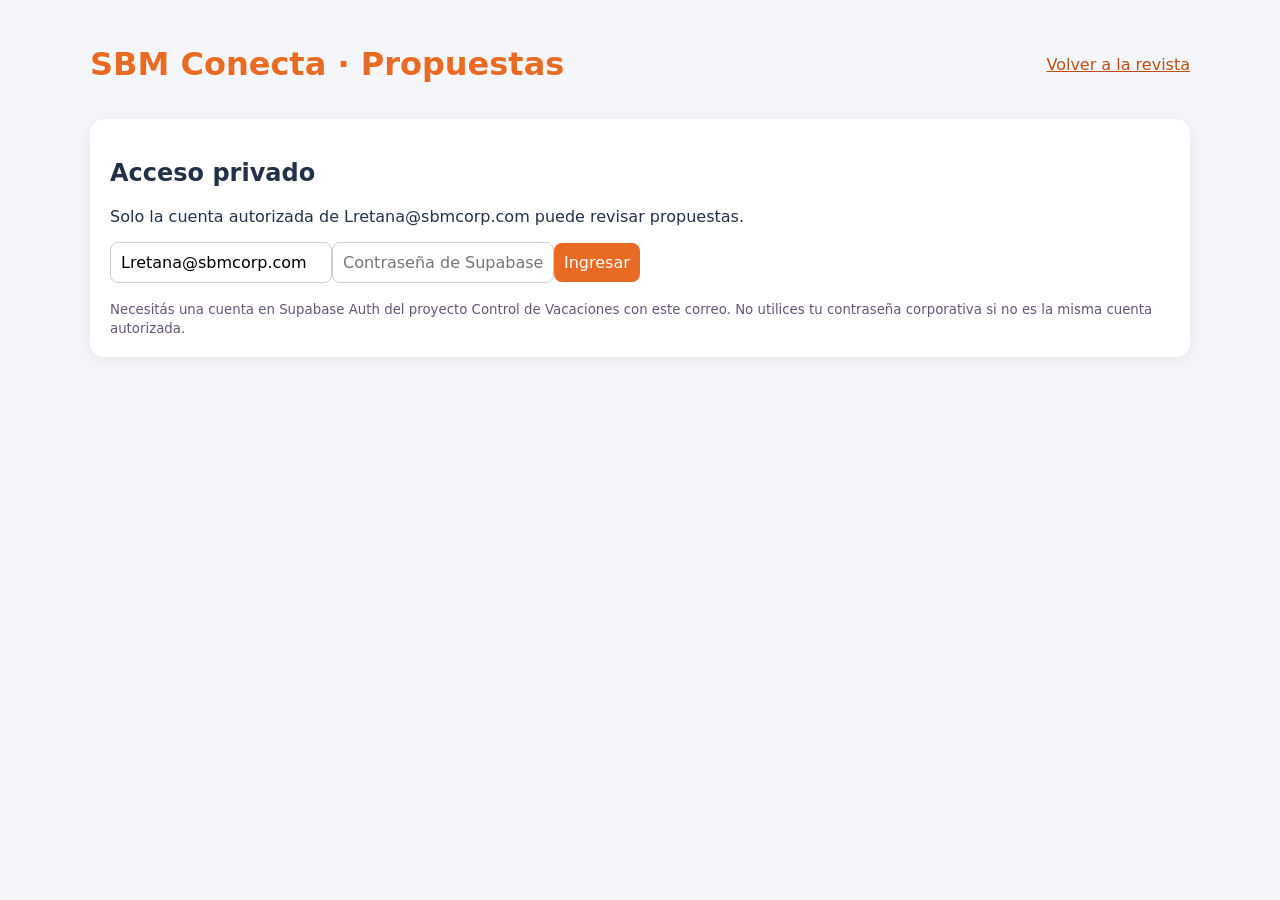
==== revision.html @ 636203e2 "Crear bandeja privada para revisión de propuestas" ====
<!doctype html><html lang="es"><head><meta charset="utf-8"><meta name="viewport" content="width=device-width,initial-scale=1"><title>Bandeja privada | SBM Conecta</title><style>body{font:16px system-ui;background:#f4f6fa;color:#233148;margin:0}main{max-width:1100px;margin:auto;padding:24px}header,.bar{display:flex;justify-content:space-between;align-items:center;gap:12px;flex-wrap:wrap}.card{background:white;border-radius:14px;padding:20px;margin:14px 0;box-shadow:0 3px 18px #0011}input,select,button,textarea{font:inherit;padding:10px;border-radius:8px;border:1px solid #ccd}button{background:#e96b23;color:white;cursor:pointer;border:0}button:disabled{opacity:.5}h1{color:#e96b23}small{color:#657}p{white-space:pre-wrap}.muted{color:#667}a{color:#bd4e14}.hidden{display:none}@media print{header,#login,#controls,button,select,.no-print{display:none!important}body{background:white}.card{box-shadow:none;border:1px solid #ddd}}</style></head><body><main><header><h1>SBM Conecta · Propuestas</h1><a href="index.html">Volver a la revista</a></header><section id="login" class="card"><h2>Acceso privado</h2><p>Solo la cuenta autorizada de Lretana@sbmcorp.com puede revisar propuestas.</p><form id="auth"><input type="email" id="email" value="Lretana@sbmcorp.com" required aria-label="Correo"><input type="password" id="password" placeholder="Contraseña de Supabase" required aria-label="Contraseña"><button>Ingresar</button></form><p id="authmsg" role="status"></p><small>Necesitás una cuenta en Supabase Auth del proyecto Control de Vacaciones con este correo. No utilices tu contraseña corporativa si no es la misma cuenta autorizada.</small></section><section id="private" class="hidden"><div id="controls" class="bar"><strong id="count"></strong><div><button id="refresh">Actualizar</button> <button id="logout">Salir</button></div></div><div id="items"></div></section><p id="msg" role="status"></p></main><script type="module">
import{createClient}from'https://esm.sh/@supabase/supabase-js@2.95.0';
const sb=createClient('https://ihajshxnmakyobcubqlq.supabase.co','sb_publishable_c4A_lPxTe0FCm_KoChNIGQ_yMlt6lV5');
const api='https://ihajshxnmakyobcubqlq.supabase.co/functions/v1/sbm-conecta-admin';
const $=id=>document.getElementById(id),esc=s=>String(s??'').replace(/[&<>"']/g,c=>({'&':'&amp;','<':'&lt;','>':'&gt;','"':'&quot;',"'":'&#39;'}[c]));
let proposals=[];
async function call(data){const {data:{session}}=await sb.auth.getSession();if(!session)throw Error('Iniciá sesión');const r=await fetch(api,{method:'POST',headers:{'Content-Type':'application/json','Authorization':'Bearer '+session.access_token},body:JSON.stringify(data)});const j=await r.json();if(!r.ok)throw Error(j.error||'Error');return j}
async function load(){try{$('msg').textContent='Cargando propuestas…';proposals=(await call({action:'list'})).propuestas;$('count').textContent=proposals.filter(p=>p.estado==='recibida').length+' nuevas · '+proposals.length+' en total';$('items').innerHTML=proposals.map((p,i)=>'<article class="card"><div class="bar"><h2>'+esc(p.tipo)+' · '+esc(p.nombre)+'</h2><small>'+new Date(p.created_at).toLocaleString('es-CR')+'</small></div><strong>Proyecto: '+esc(p.proyecto)+'</strong><p>'+esc(p.contenido)+'</p>'+(p.beneficios?'<p><strong>Beneficios:</strong> '+esc(p.beneficios)+'</p>':'')+(p.contacto?'<p><strong>Contacto:</strong> '+esc(p.contacto)+'</p>':'')+'<div class="bar no-print"><label>Estado <select data-index="'+i+'" class="status">'+['recibida','en_revision','remitida','descartada'].map(s=>'<option value="'+s+'" '+(s===p.estado?'selected':'')+'>'+s.replace('_',' ')+'</option>').join('')+'</select></label><div><button class="pdf" data-index="'+i+'">Preparar PDF</button> '+p.fotos.map((f,k)=>'<button class="photo" data-index="'+i+'" data-photo="'+k+'">Foto '+(k+1)+'</button>').join(' ')+'</div></div></article>').join('')||'<p>No hay propuestas todavía.</p>';$('msg').textContent=''}catch(e){$('msg').textContent=e.message}}
$('auth').onsubmit=async e=>{e.preventDefault();$('authmsg').textContent='Verificando…';const{error}=await sb.auth.signInWithPassword({email:$('email').value,password:$('password').value});if(error){$('authmsg').textContent='No se pudo ingresar: '+error.message;return}await show()};
async function show(){$('login').classList.add('hidden');$('private').classList.remove('hidden');await load()}
$('refresh').onclick=load;$('logout').onclick=async()=>{await sb.auth.signOut();location.reload()};
$('items').addEventListener('change',async e=>{if(!e.target.matches('.status'))return;const p=proposals[+e.target.dataset.index];try{await call({action:'status',id:p.id,estado:e.target.value});await load()}catch(err){alert(err.message)}});
$('items').addEventListener('click',async e=>{const b=e.target;if(b.matches('.pdf')){const p=proposals[+b.dataset.index];const w=window.open('','_blank');if(!w)return alert('Permití las ventanas emergentes para generar PDF');w.document.write('<html><head><title>Propuesta SBM Conecta</title><style>body{font:16px Arial;max-width:750px;margin:50px auto;line-height:1.5}h1{color:#e96b23}p{white-space:pre-wrap}</style></head><body><h1>SBM Conecta · '+esc(p.tipo)+'</h1><p><b>Colaborador:</b> '+esc(p.nombre)+'</p><p><b>Proyecto:</b> '+esc(p.proyecto)+'</p><p><b>Fecha:</b> '+new Date(p.created_at).toLocaleDateString('es-CR')+'</p><h2>Propuesta</h2><p>'+esc(p.contenido)+'</p><h2>Beneficios</h2><p>'+esc(p.beneficios)+'</p><p><small>Propuesta remitida para valoración editorial. No implica aprobación.</small></p></body></html>');w.document.close();w.focus();w.print()}if(b.matches('.photo')){try{const p=proposals[+b.dataset.index],path=p.fotos[+b.dataset.photo];const d=await call({action:'photo',path});window.open(d.url,'_blank','noopener')}catch(err){alert(err.message)}}});
const {data:{session}}=await sb.auth.getSession();if(session)await show();
</script></body></html>
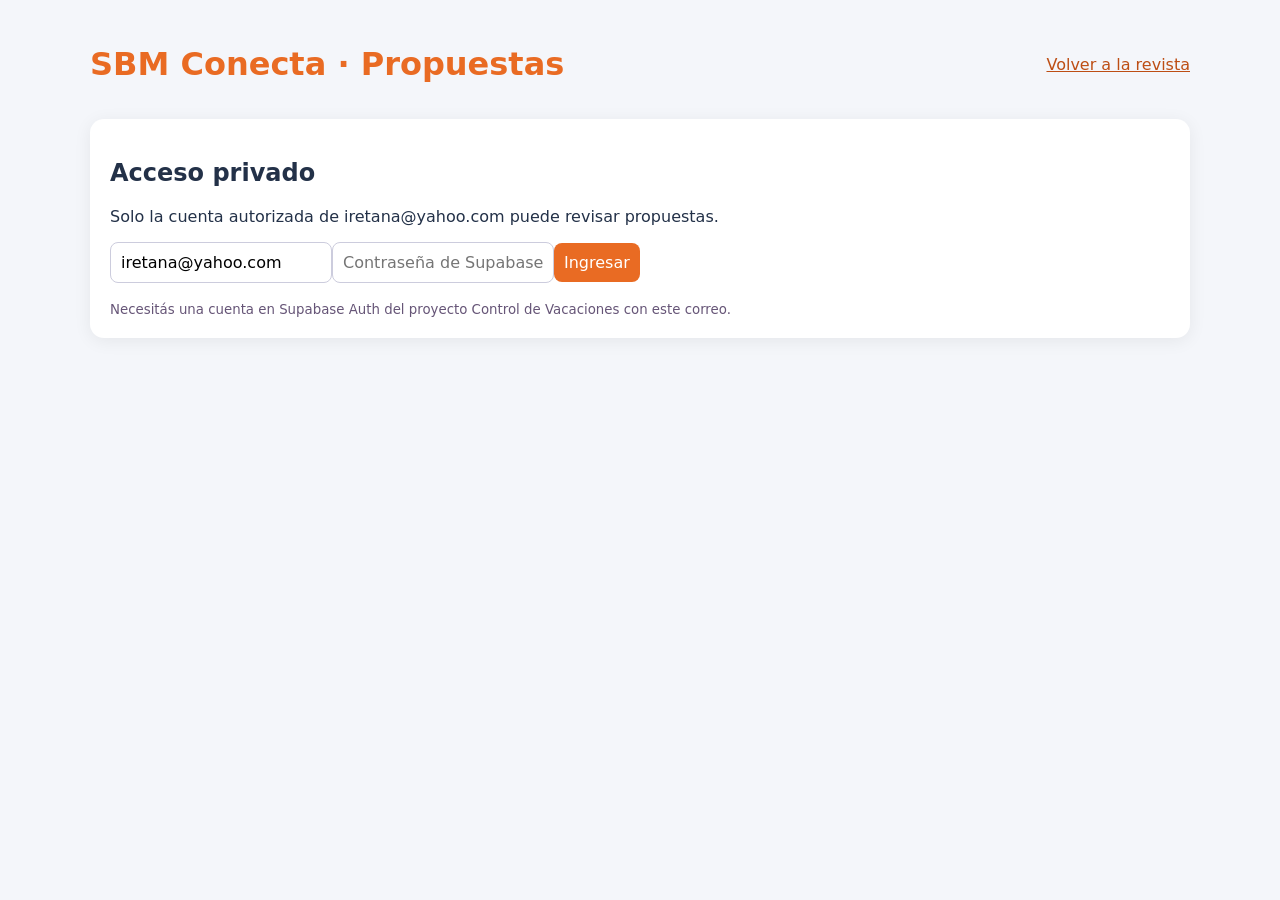
==== commit f3987c46: "Add files via upload" ====
--- a/revision.html
+++ b/revision.html
@@ -1,15 +1,32 @@
-<!doctype html><html lang="es"><head><meta charset="utf-8"><meta name="viewport" content="width=device-width,initial-scale=1"><title>Bandeja privada | SBM Conecta</title><style>body{font:16px system-ui;background:#f4f6fa;color:#233148;margin:0}main{max-width:1100px;margin:auto;padding:24px}header,.bar{display:flex;justify-content:space-between;align-items:center;gap:12px;flex-wrap:wrap}.card{background:white;border-radius:14px;padding:20px;margin:14px 0;box-shadow:0 3px 18px #0011}input,select,button,textarea{font:inherit;padding:10px;border-radius:8px;border:1px solid #ccd}button{background:#e96b23;color:white;cursor:pointer;border:0}button:disabled{opacity:.5}h1{color:#e96b23}small{color:#657}p{white-space:pre-wrap}.muted{color:#667}a{color:#bd4e14}.hidden{display:none}@media print{header,#login,#controls,button,select,.no-print{display:none!important}body{background:white}.card{box-shadow:none;border:1px solid #ddd}}</style></head><body><main><header><h1>SBM Conecta · Propuestas</h1><a href="index.html">Volver a la revista</a></header><section id="login" class="card"><h2>Acceso privado</h2><p>Solo la cuenta autorizada de Lretana@sbmcorp.com puede revisar propuestas.</p><form id="auth"><input type="email" id="email" value="Lretana@sbmcorp.com" required aria-label="Correo"><input type="password" id="password" placeholder="Contraseña de Supabase" required aria-label="Contraseña"><button>Ingresar</button></form><p id="authmsg" role="status"></p><small>Necesitás una cuenta en Supabase Auth del proyecto Control de Vacaciones con este correo. No utilices tu contraseña corporativa si no es la misma cuenta autorizada.</small></section><section id="private" class="hidden"><div id="controls" class="bar"><strong id="count"></strong><div><button id="refresh">Actualizar</button> <button id="logout">Salir</button></div></div><div id="items"></div></section><p id="msg" role="status"></p></main><script type="module">
+<!doctype html><html lang="es"><head><meta charset="utf-8"><meta name="viewport" content="width=device-width,initial-scale=1"><title>Bandeja privada | SBM Conecta</title><style>body{font:16px system-ui;background:#f4f6fa;color:#233148;margin:0}main{max-width:1100px;margin:auto;padding:24px}header,.bar{display:flex;justify-content:space-between;align-items:center;gap:12px;flex-wrap:wrap}.card{background:white;border-radius:14px;padding:20px;margin:14px 0;box-shadow:0 3px 18px #0011}input,select,button{font:inherit;padding:10px;border-radius:8px;border:1px solid #ccd}button{background:#e96b23;color:white;cursor:pointer;border:0}button:disabled{opacity:.5}h1{color:#e96b23}small{color:#657}p{white-space:pre-wrap}a{color:#bd4e14}.hidden{display:none}@media print{header,#login,#controls,button,select,.no-print{display:none!important}body{background:white}.card{box-shadow:none;border:1px solid #ddd}}</style></head><body><main><header><h1>SBM Conecta · Propuestas</h1><a href="index.html">Volver a la revista</a></header><section id="login" class="card"><h2>Acceso privado</h2><p>Solo la cuenta autorizada de iretana@yahoo.com puede revisar propuestas.</p><form id="auth"><input type="email" id="email" value="iretana@yahoo.com" required aria-label="Correo"><input type="password" id="password" placeholder="Contraseña de Supabase" required aria-label="Contraseña"><button>Ingresar</button></form><p id="authmsg" role="status"></p><small>Necesitás una cuenta en Supabase Auth del proyecto Control de Vacaciones con este correo.</small></section><section id="private" class="hidden"><div id="controls" class="bar"><strong id="count"></strong><div><button id="refresh">Actualizar</button> <button id="logout">Salir</button></div></div><div id="items"></div></section><p id="msg" role="status"></p></main><script type="module">
 import{createClient}from'https://esm.sh/@supabase/supabase-js@2.95.0';
+import JSZip from 'https://esm.sh/jszip@3.10.1';
 const sb=createClient('https://ihajshxnmakyobcubqlq.supabase.co','sb_publishable_c4A_lPxTe0FCm_KoChNIGQ_yMlt6lV5');
 const api='https://ihajshxnmakyobcubqlq.supabase.co/functions/v1/sbm-conecta-admin';
 const $=id=>document.getElementById(id),esc=s=>String(s??'').replace(/[&<>"']/g,c=>({'&':'&amp;','<':'&lt;','>':'&gt;','"':'&quot;',"'":'&#39;'}[c]));
 let proposals=[];
 async function call(data){const {data:{session}}=await sb.auth.getSession();if(!session)throw Error('Iniciá sesión');const r=await fetch(api,{method:'POST',headers:{'Content-Type':'application/json','Authorization':'Bearer '+session.access_token},body:JSON.stringify(data)});const j=await r.json();if(!r.ok)throw Error(j.error||'Error');return j}
-async function load(){try{$('msg').textContent='Cargando propuestas…';proposals=(await call({action:'list'})).propuestas;$('count').textContent=proposals.filter(p=>p.estado==='recibida').length+' nuevas · '+proposals.length+' en total';$('items').innerHTML=proposals.map((p,i)=>'<article class="card"><div class="bar"><h2>'+esc(p.tipo)+' · '+esc(p.nombre)+'</h2><small>'+new Date(p.created_at).toLocaleString('es-CR')+'</small></div><strong>Proyecto: '+esc(p.proyecto)+'</strong><p>'+esc(p.contenido)+'</p>'+(p.beneficios?'<p><strong>Beneficios:</strong> '+esc(p.beneficios)+'</p>':'')+(p.contacto?'<p><strong>Contacto:</strong> '+esc(p.contacto)+'</p>':'')+'<div class="bar no-print"><label>Estado <select data-index="'+i+'" class="status">'+['recibida','en_revision','remitida','descartada'].map(s=>'<option value="'+s+'" '+(s===p.estado?'selected':'')+'>'+s.replace('_',' ')+'</option>').join('')+'</select></label><div><button class="pdf" data-index="'+i+'">Preparar PDF</button> '+p.fotos.map((f,k)=>'<button class="photo" data-index="'+i+'" data-photo="'+k+'">Foto '+(k+1)+'</button>').join(' ')+'</div></div></article>').join('')||'<p>No hay propuestas todavía.</p>';$('msg').textContent=''}catch(e){$('msg').textContent=e.message}}
+async function load(){try{$('msg').textContent='Cargando propuestas…';proposals=(await call({action:'list'})).propuestas;$('count').textContent=proposals.filter(p=>p.estado==='recibida').length+' nuevas · '+proposals.length+' en total';$('items').innerHTML=proposals.map((p,i)=>'<article class="card"><div class="bar"><h2>'+esc(p.tipo)+' · '+esc(p.nombre)+'</h2><small>'+new Date(p.created_at).toLocaleString('es-CR')+'</small></div><strong>Proyecto: '+esc(p.proyecto)+'</strong><p>'+esc(p.contenido)+'</p>'+(p.beneficios?'<p><strong>Beneficios:</strong> '+esc(p.beneficios)+'</p>':'')+(p.contacto?'<p><strong>Contacto:</strong> '+esc(p.contacto)+'</p>':'')+'<div class="bar no-print"><label>Estado <select data-index="'+i+'" class="status">'+['recibida','en_revision','remitida','descartada'].map(s=>'<option value="'+s+'" '+(s===p.estado?'selected':'')+'>'+s.replace('_',' ')+'</option>').join('')+'</select></label><div><button class="'+(String(p.tipo).toLowerCase().includes('eslogan')?'pptx':'pdf')+'" data-index="'+i+'">'+(String(p.tipo).toLowerCase().includes('eslogan')?'Descargar PowerPoint':'Preparar PDF')+'</button> '+(p.fotos||[]).map((f,k)=>'<button class="photo" data-index="'+i+'" data-photo="'+k+'">Foto '+(k+1)+'</button>').join(' ')+'</div></div></article>').join('')||'<p>No hay propuestas todavía.</p>';$('msg').textContent=''}catch(e){$('msg').textContent=e.message}}
 $('auth').onsubmit=async e=>{e.preventDefault();$('authmsg').textContent='Verificando…';const{error}=await sb.auth.signInWithPassword({email:$('email').value,password:$('password').value});if(error){$('authmsg').textContent='No se pudo ingresar: '+error.message;return}await show()};
 async function show(){$('login').classList.add('hidden');$('private').classList.remove('hidden');await load()}
 $('refresh').onclick=load;$('logout').onclick=async()=>{await sb.auth.signOut();location.reload()};
 $('items').addEventListener('change',async e=>{if(!e.target.matches('.status'))return;const p=proposals[+e.target.dataset.index];try{await call({action:'status',id:p.id,estado:e.target.value});await load()}catch(err){alert(err.message)}});
-$('items').addEventListener('click',async e=>{const b=e.target;if(b.matches('.pdf')){const p=proposals[+b.dataset.index];const w=window.open('','_blank');if(!w)return alert('Permití las ventanas emergentes para generar PDF');w.document.write('<html><head><title>Propuesta SBM Conecta</title><style>body{font:16px Arial;max-width:750px;margin:50px auto;line-height:1.5}h1{color:#e96b23}p{white-space:pre-wrap}</style></head><body><h1>SBM Conecta · '+esc(p.tipo)+'</h1><p><b>Colaborador:</b> '+esc(p.nombre)+'</p><p><b>Proyecto:</b> '+esc(p.proyecto)+'</p><p><b>Fecha:</b> '+new Date(p.created_at).toLocaleDateString('es-CR')+'</p><h2>Propuesta</h2><p>'+esc(p.contenido)+'</p><h2>Beneficios</h2><p>'+esc(p.beneficios)+'</p><p><small>Propuesta remitida para valoración editorial. No implica aprobación.</small></p></body></html>');w.document.close();w.focus();w.print()}if(b.matches('.photo')){try{const p=proposals[+b.dataset.index],path=p.fotos[+b.dataset.photo];const d=await call({action:'photo',path});window.open(d.url,'_blank','noopener')}catch(err){alert(err.message)}}});
+$('items').addEventListener('click',async e=>{const b=e.target;if(b.matches('.pdf')){const p=proposals[+b.dataset.index];const w=window.open('','_blank');if(!w)return alert('Permití las ventanas emergentes para generar PDF');w.document.write('<html><head><title>Propuesta SBM Conecta</title><style>body{font:16px Arial;max-width:750px;margin:50px auto;line-height:1.5}h1{color:#e96b23}p{white-space:pre-wrap}</style></head><body><h1>SBM Conecta · '+esc(p.tipo)+'</h1><p><b>Colaborador:</b> '+esc(p.nombre)+'</p><p><b>Proyecto:</b> '+esc(p.proyecto)+'</p><p><b>Fecha:</b> '+new Date(p.created_at).toLocaleDateString('es-CR')+'</p><h2>Propuesta</h2><p>'+esc(p.contenido)+'</p><h2>Beneficios</h2><p>'+esc(p.beneficios)+'</p><p><small>Propuesta remitida para valoración editorial. No implica aprobación.</small></p></body></html>');w.document.close();w.focus();w.print()}if(b.matches('.pptx')){b.disabled=true;try{await downloadSlogan(proposals[+b.dataset.index])}catch(err){alert('No se pudo generar el PowerPoint: '+err.message)}finally{b.disabled=false}}if(b.matches('.photo')){try{const p=proposals[+b.dataset.index],path=p.fotos[+b.dataset.photo];const d=await call({action:'photo',path});window.open(d.url,'_blank','noopener')}catch(err){alert(err.message)}}});
+async function downloadSlogan(p){
+ const result=await call({action:'template_url'});const url=result.url;if(!url)throw Error('No se recibió la URL de la plantilla');
+ const response=await fetch(url);if(!response.ok)throw Error('No se pudo descargar la plantilla oficial');
+ const zip=await JSZip.loadAsync(await response.arrayBuffer());const slide=zip.file('ppt/slides/slide1.xml');if(!slide)throw Error('La plantilla no contiene la diapositiva esperada');
+ const xml=new DOMParser().parseFromString(await slide.async('string'),'application/xml');if(xml.getElementsByTagName('parsererror').length)throw Error('No se pudo interpretar la plantilla');
+ const shapes=Array.from(xml.getElementsByTagNameNS('http://schemas.openxmlformats.org/presentationml/2006/main','sp'));
+ const nodes=shape=>Array.from(shape.getElementsByTagNameNS('http://schemas.openxmlformats.org/drawingml/2006/main','t'));
+ const txt=shape=>nodes(shape).map(n=>n.textContent).join('');
+ function replaceShape(shape,value){const t=nodes(shape);if(!t.length)throw Error('Falta un campo editable en la plantilla');t[0].textContent=value;for(let i=1;i<t.length;i++)t[i].textContent=''}
+ const slogan=shapes.find(s=>txt(s).includes('Colocar el Slogan'));const attribution=shapes.find(s=>txt(s).includes('nos compartió el slogan'));
+ if(!slogan||!attribution)throw Error('No se encontraron los campos de la plantilla RH-F-42');
+ replaceShape(slogan,String(p.contenido||''));const first=String(p.nombre||'').trim().split(/\s+/)[0];replaceShape(attribution,'Nuestra compañera '+p.nombre+', del proyecto '+p.proyecto+', nos compartió el slogan que le daría a SBM. ¡Gracias '+first+'!');
+ zip.file('ppt/slides/slide1.xml',new XMLSerializer().serializeToString(xml));
+ const blob=await zip.generateAsync({type:'blob',mimeType:'application/vnd.openxmlformats-officedocument.presentationml.presentation'});
+ const objectUrl=URL.createObjectURL(blob),a=document.createElement('a');a.href=objectUrl;a.download='SBM_Conecta_Eslogan_'+String(p.nombre||'').normalize('NFD').replace(/[\u0300-\u036f]/g,'').replace(/[^a-zA-Z0-9]+/g,'_')+'.pptx';document.body.appendChild(a);a.click();a.remove();setTimeout(()=>URL.revokeObjectURL(objectUrl),30000);
+}
 const {data:{session}}=await sb.auth.getSession();if(session)await show();
-</script></body></html>+</script></body></html>
